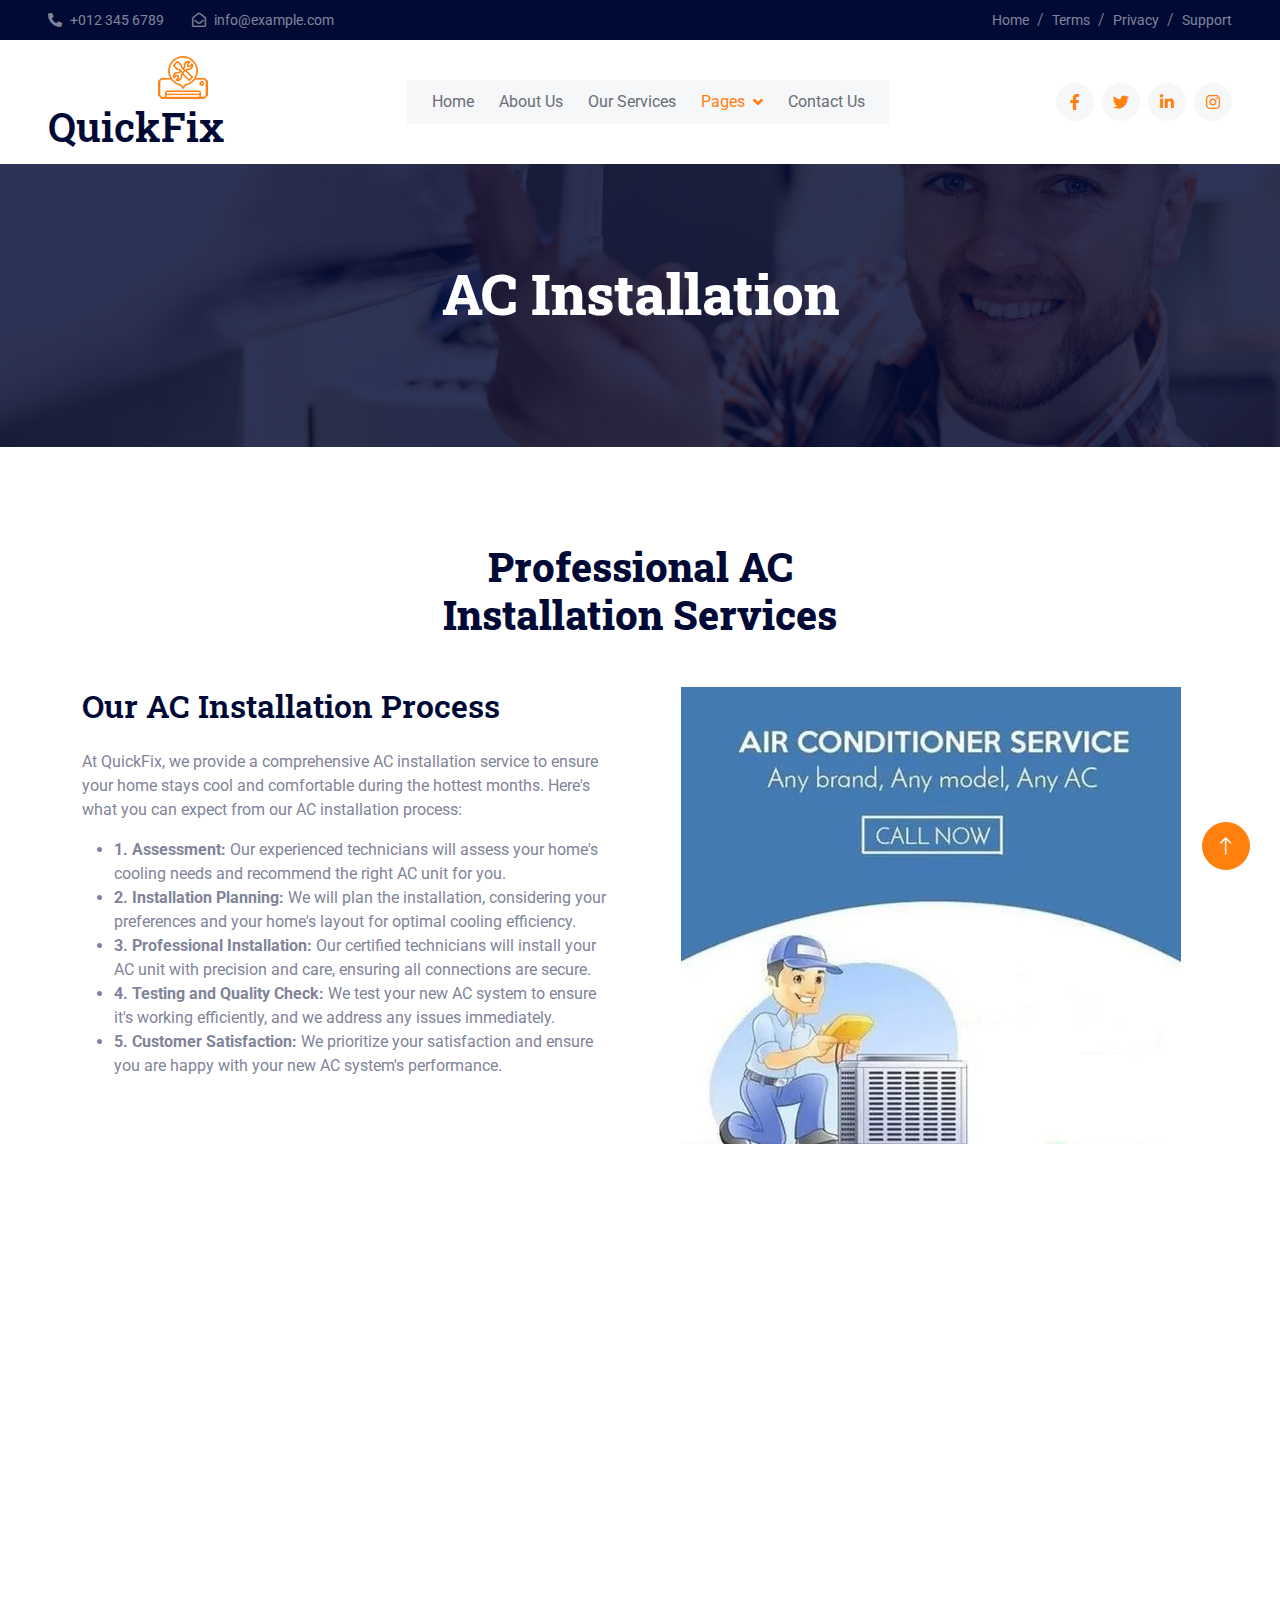
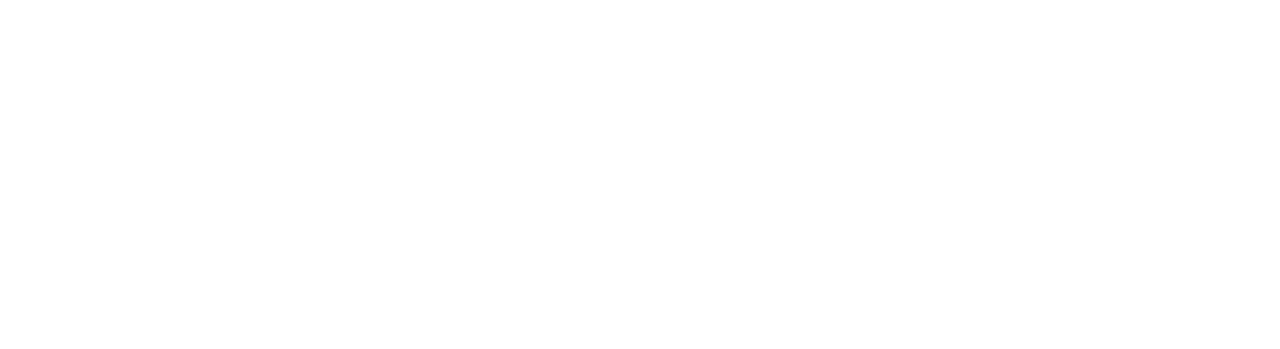
==== acinstallation.html @ 372313ba "Full sledge website" ====
<!DOCTYPE html>
<html lang="en">

<head>
    <meta charset="utf-8">
    <title>QuickFix</title>
    <meta content="width=device-width, initial-scale=1.0" name="viewport">
    <meta content="" name="keywords">
    <meta content="" name="description">

    <!-- Favicon -->
    <link href="img/favicon.ico" rel="icon">

    <!-- Google Web Fonts -->
    <link rel="preconnect" href="https://fonts.googleapis.com">
    <link rel="preconnect" href="https://fonts.gstatic.com" crossorigin>
    <link href="https://fonts.googleapis.com/css2?family=Roboto+Slab:wght@400;600;800&family=Roboto:wght@400;500;700&display=swap" rel="stylesheet"> 

    <!-- Icon Font Stylesheet -->
    <link href="https://cdnjs.cloudflare.com/ajax/libs/font-awesome/5.10.0/css/all.min.css" rel="stylesheet">
    <link href="https://cdn.jsdelivr.net/npm/bootstrap-icons@1.4.1/font/bootstrap-icons.css" rel="stylesheet">

    <!-- Libraries Stylesheet -->
    <link href="lib/animate/animate.min.css" rel="stylesheet">
    <link href="lib/owlcarousel/assets/owl.carousel.min.css" rel="stylesheet">

    <!-- Customized Bootstrap Stylesheet -->
    <link href="css/bootstrap.min.css" rel="stylesheet">

    <!-- Template Stylesheet -->
    <link href="css/style.css" rel="stylesheet">
</head>

<body>
    <!-- Spinner Start -->
    <div id="spinner" class="show bg-white position-fixed translate-middle w-100 vh-100 top-50 start-50 d-flex align-items-center justify-content-center">
        <div class="spinner-grow text-primary" role="status"></div>
    </div>
    <!-- Spinner End -->


    <!-- Topbar Start -->
    <div class="container-fluid bg-dark text-white-50 py-2 px-0 d-none d-lg-block">
        <div class="row gx-0 align-items-center">
            <div class="col-lg-7 px-5 text-start">
                <div class="h-100 d-inline-flex align-items-center me-4">
                    <small class="fa fa-phone-alt me-2"></small>
                    <small>+012 345 6789</small>
                </div>
                <div class="h-100 d-inline-flex align-items-center me-4">
                    <small class="far fa-envelope-open me-2"></small>
                    <small>info@example.com</small>
                </div>
            </div>
            <div class="col-lg-5 px-5 text-end">
                <ol class="breadcrumb justify-content-end mb-0">
                    <li class="breadcrumb-item"><a class="text-white-50 small" href="#">Home</a></li>
                    <li class="breadcrumb-item"><a class="text-white-50 small" href="#">Terms</a></li>
                    <li class="breadcrumb-item"><a class="text-white-50 small" href="#">Privacy</a></li>
                    <li class="breadcrumb-item"><a class="text-white-50 small" href="#">Support</a></li>
                </ol>
            </div>
        </div>
    </div>
    <!-- Topbar End -->


    <!-- Navbar Start -->
    <nav class="navbar navbar-expand-lg bg-white navbar-light sticky-top px-4 px-lg-5">
        <a href="index.html" class="navbar-brand d-flex align-items-center">
            <h1 class="m-0"><img class="img-fluid me-3" src="img/icon/icon-02-primary.png" alt="">QuickFix</h1>
        </a>
        <button type="button" class="navbar-toggler" data-bs-toggle="collapse" data-bs-target="#navbarCollapse">
            <span class="navbar-toggler-icon"></span>
        </button>
        <div class="collapse navbar-collapse" id="navbarCollapse">
            <div class="navbar-nav mx-auto bg-light pe-4 py-3 py-lg-0">
                <a href="index.html" class="nav-item nav-link">Home</a>
                <a href="about.html" class="nav-item nav-link">About Us</a>
                <a href="service.html" class="nav-item nav-link">Our Services</a>
                <div class="nav-item dropdown">
                    <a href="#" class="nav-link dropdown-toggle active" data-bs-toggle="dropdown">Pages</a>
                    <div class="dropdown-menu bg-light border-0 m-0">
                        <a href="feature.html" class="dropdown-item">Features</a>
                        <a href="quote.html" class="dropdown-item">Free Quote</a>
                        <a href="team.html" class="dropdown-item">Our Team</a>
                        <a href="testimonial.html" class="dropdown-item active">Reviews</a>
                        <a href="404.html" class="dropdown-item">Finance</a>
                    </div>
                </div>
                <a href="contact.html" class="nav-item nav-link">Contact Us</a>
            </div>
            <div class="h-100 d-lg-inline-flex align-items-center d-none">
                <a class="btn btn-square rounded-circle bg-light text-primary me-2" href=""><i class="fab fa-facebook-f"></i></a>
                <a class="btn btn-square rounded-circle bg-light text-primary me-2" href=""><i class="fab fa-twitter"></i></a>
                <a class="btn btn-square rounded-circle bg-light text-primary me-2" href=""><i class="fab fa-linkedin-in"></i></a>
                <a class="btn btn-square rounded-circle bg-light text-primary me-0" href=""><i class="fab fa-instagram"></i></a>
            </div>
        </div>
    </nav>
    <!-- Navbar End -->


    <!-- Page Header Start -->
    <div class="container-fluid page-header py-5 mb-5 wow fadeIn" data-wow-delay="0.1s">
        <div class="container text-center py-5">
            <h1 class="display-4 text-white animated slideInDown mb-4">AC Installation</h1>
        </div>
    </div>
    <!-- Page Header End -->


    <!-- AC Installation Section -->
<div class="container-xxl py-5">
    <div class="container">
        <div class="text-center mx-auto wow fadeInUp" data-wow-delay="0.1s" style="max-width: 500px;">
            <h1 class="display-6 mb-5">Professional AC Installation Services</h1>
        </div>
        <div class="row g-5">
            <div class="col-lg-6 wow fadeIn" data-wow-delay="0.5s">
                <h2 class="mb-4">Our AC Installation Process</h2>
                <p>At QuickFix, we provide a comprehensive AC installation service to ensure your home stays cool and comfortable during the hottest months. Here's what you can expect from our AC installation process:</p>
                <ul>
                    <li><strong>1. Assessment:</strong> Our experienced technicians will assess your home's cooling needs and recommend the right AC unit for you.</li>
                    <li><strong>2. Installation Planning:</strong> We will plan the installation, considering your preferences and your home's layout for optimal cooling efficiency.</li>
                    <li><strong>3. Professional Installation:</strong> Our certified technicians will install your AC unit with precision and care, ensuring all connections are secure.</li>
                    <li><strong>4. Testing and Quality Check:</strong> We test your new AC system to ensure it's working efficiently, and we address any issues immediately.</li>
                    <li><strong>5. Customer Satisfaction:</strong> We prioritize your satisfaction and ensure you are happy with your new AC system's performance.</li>
                </ul>
            </div>
            <div class="col-lg-6">
                <!-- You can add an image of AC installation here -->
                <img class="img-fluid" src="img/installation.jpg" alt="AC Installation">
            </div>
        </div>
    </div>
</div>
<!-- End of AC Installation Section -->

    <!-- Footer Start -->
    <div class="container-fluid bg-dark footer mt-5 pt-5 wow fadeIn" data-wow-delay="0.1s">
        <div class="container py-5">
            <div class="row g-5">
                <div class="col-md-6">
                    <h1 class="text-white mb-4"><img class="img-fluid me-3" src="img/icon/icon-02-light.png" alt="">QuickFix Heat and Cooling</h1>
                    <span>At QuickFix Heating and Cooling, we're dedicated to ensuring your indoor comfort and peace of mind. With years of experience, our team of skilled technicians is committed to providing top-quality heating and cooling solutions for both residential and commercial clients. We take pride in our 24/7 support, reasonable prices, and unmatched service, making us the trusted choice for HVAC needs in our community.</span>
                </div>
                <div class="col-md-6">
                    <h5 class="text-light mb-4">Newsletter</h5>
                    <p>Stay up to date with the latest news, offers, and updates from QuickFix Heating and Cooling. Sign up for our newsletter now!</p>
                    <div class="position-relative">
                        <input class="form-control bg-transparent w-100 py-3 ps-4 pe-5" type="text" placeholder="Your email">
                        <button type="button" class="btn btn-primary py-2 px-3 position-absolute top-0 end-0 mt-2 me-2">SignUp</button>
                    </div>
                </div>
                <div class="col-lg-3 col-md-6">
                    <h5 class="text-light mb-4">Get In Touch</h5>
                    <p><i class="fa fa-map-marker-alt me-3"></i>123 Street, New York, USA</p>
                    <p><i class="fa fa-phone-alt me-3"></i>+012 345 67890</p>
                    <p><i class="fa fa-envelope me-3"></i>info@example.com</p>
                </div>
                <div class="col-lg-3 col-md-6">
                    <h5 class="text-light mb-4">Our Services</h5>
                    <a class="btn btn-link" href="acinstallation.html">AC Installation</a>
                    <a class="btn btn-link" href="cooling.html">Cooling Services</a>
                    <a class="btn btn-link" href="heating.html">Heating Services</a>
                    <a class="btn btn-link" href="">Annual Inspections</a>
                </div>
                <div class="col-lg-3 col-md-6">
                    <h5 class="text-light mb-4">Quick Links</h5>
                    <a class="btn btn-link" href="about.html">About Us</a>
                    <a class="btn btn-link" href="contact.html">Contact Us</a>
                    <a class="btn btn-link" href="service.html">Our Services</a>
                </div>
                <div class="col-lg-3 col-md-6">
                    <h5 class="text-light mb-4">Follow Us</h5>
                    <div class="d-flex">
                        <a class="btn btn-square rounded-circle me-1" href=""><i class="fab fa-twitter"></i></a>
                        <a class="btn btn-square rounded-circle me-1" href=""><i class="fab fa-facebook-f"></i></a>
                        <a class="btn btn-square rounded-circle me-1" href=""><i class="fab fa-youtube"></i></a>
                        <a class="btn btn-square rounded-circle me-1" href=""><i class="fab fa-linkedin-in"></i></a>
                    </div>
                </div>
            </div>
        </div>
        <div class="container-fluid copyright">
            <div class="container">
                <div class="row">
                    <div class="col-md-6 text-center text-md-start mb-3 mb-md-0">
                        &copy; <a href="#">QuickFix 2023</a>, All Right Reserved.
                    </div>
                    <div class="col-md-6 text-center text-md-end">
                        Designed By <a href="https://github.com/tamoorsaeed22">//</a>
                    </div>
                </div>
            </div>
        </div>
    </div>
    <!-- Footer End -->


    <!-- Back to Top -->
    <a href="#" class="btn btn-lg btn-primary btn-lg-square rounded-circle back-to-top"><i class="bi bi-arrow-up"></i></a>


    <!-- JavaScript Libraries -->
    <script src="https://code.jquery.com/jquery-3.4.1.min.js"></script>
    <script src="https://cdn.jsdelivr.net/npm/bootstrap@5.0.0/dist/js/bootstrap.bundle.min.js"></script>
    <script src="lib/wow/wow.min.js"></script>
    <script src="lib/easing/easing.min.js"></script>
    <script src="lib/waypoints/waypoints.min.js"></script>
    <script src="lib/owlcarousel/owl.carousel.min.js"></script>
    <script src="lib/counterup/counterup.min.js"></script>
    <script src="lib/parallax/parallax.min.js"></script>

    <!-- Template Javascript -->
    <script src="js/main.js"></script>
</body>

</html>
---- css/style.css ----
:root {
    --primary: #FF800F;
    --secondary: #001064;
    --light: #F6F7F8;
    --dark: #010A35;
}

.back-to-top {
    position: fixed;
    display: none;
    right: 30px;
    bottom: 30px;
    z-index: 99;
}


/*** Spinner ***/
#spinner {
    opacity: 0;
    visibility: hidden;
    transition: opacity .5s ease-out, visibility 0s linear .5s;
    z-index: 99999;
}

#spinner.show {
    transition: opacity .5s ease-out, visibility 0s linear 0s;
    visibility: visible;
    opacity: 1;
}


/*** Button ***/
.btn {
    transition: .5s;
}

.btn.btn-primary,
.btn.btn-outline-primary:hover,
.btn.btn-secondary,
.btn.btn-outline-secondary:hover {
    color: #FFFFFF;
}

.btn.btn-primary:hover {
    background: var(--secondary);
    border-color: var(--secondary);
}

.btn.btn-secondary:hover {
    background: var(--primary);
    border-color: var(--primary);
}

.btn-square {
    width: 38px;
    height: 38px;
}

.btn-sm-square {
    width: 32px;
    height: 32px;
}

.btn-lg-square {
    width: 48px;
    height: 48px;
}

.btn-square,
.btn-sm-square,
.btn-lg-square {
    padding: 0;
    display: flex;
    align-items: center;
    justify-content: center;
    font-weight: normal;
}


/*** Navbar ***/
.navbar.sticky-top {
    top: -100px;
    transition: .5s;
}

.navbar .navbar-brand img {
    max-height: 60px;
}

.navbar .navbar-nav .nav-link {
    margin-left: 25px;
    padding: 10px 0;
    color: #696E77;
    font-weight: 400;
    outline: none;
}

.navbar .navbar-nav .nav-link:hover,
.navbar .navbar-nav .nav-link.active {
    color: var(--primary);
}

.navbar .dropdown-toggle::after {
    border: none;
    content: "\f107";
    font-family: "Font Awesome 5 Free";
    font-weight: 900;
    vertical-align: middle;
    margin-left: 8px;
}

img {
    max-width: 100%;
    height: auto;
    display: block;
    margin: 0 auto;
    position: relative;
    left: 0;
}


@media (max-width: 991.98px) {
    .navbar .navbar-brand img {
        max-height: 45px;
    }

    .navbar .navbar-nav {
        margin-top: 20px;
        margin-bottom: 15px;
    }

    .navbar .nav-item .dropdown-menu {
        padding-left: 30px;
    }
}

@media (min-width: 992px) {
    .navbar .nav-item .dropdown-menu {
        display: block;
        border: none;
        margin-top: 0;
        top: 150%;
        right: 0;
        opacity: 0;
        visibility: hidden;
        transition: .5s;
    }

    .navbar .nav-item:hover .dropdown-menu {
        top: 100%;
        visibility: visible;
        transition: .5s;
        opacity: 1;
    }
}


/*** Header ***/
.carousel-caption {
    top: 0;
    left: 0;
    right: 0;
    bottom: 0;
    display: flex;
    align-items: center;
    justify-content: center;
    text-align: center;
    background: rgba(1, 10, 53, .8);
    z-index: 1;
}

.carousel-control-prev,
.carousel-control-next {
    width: 15%;
}

.carousel-control-prev-icon,
.carousel-control-next-icon {
    width: 3rem;
    height: 3rem;
    background-color: var(--dark);
    border: 12px solid var(--dark);
    border-radius: 3rem;
}

@media (max-width: 768px) {
    #header-carousel .carousel-item {
        position: relative;
        min-height: 450px;
    }

    #header-carousel .carousel-item img {
        position: absolute;
        width: 100%;
        height: 100%;
        object-fit: cover;
    }
}

.page-header {
    background: linear-gradient(rgba(1, 10, 53, .8), rgba(1, 10, 53, .8)), url(../img/carousel-1.jpg) center center no-repeat;
    background-size: cover;
}

.page-header .breadcrumb-item a,
.page-header .breadcrumb-item+.breadcrumb-item::before {
    color: var(--light);
}

.page-header .breadcrumb-item a:hover,
.page-header .breadcrumb-item.active {
    color: var(--primary);
}


/*** Facts ***/
.facts {
	position: relative;
}

.facts * {
	position: relative;
	z-index: 1;
}

.facts::after {
	position: absolute;
	content: "";
	width: 100%;
	height: 100%;
	top: 0;
	left: 0;
    background: rgba(1, 10, 53, .8);
}


/*** Quote ***/
@media (min-width: 992px) {
    .container.quote {
        max-width: 100% !important;
    }

    .container.quote .quote-text {
        padding-left: calc(((100% - 960px) / 2) + .75rem);
    }

    .container.quote .quote-form {
        padding-right: calc(((100% - 960px) / 2) + .75rem);
    }
}

@media (min-width: 1200px) {
    .container.quote .quote-text  {
        padding-left: calc(((100% - 1140px) / 2) + .75rem);
    }

    .container.quote .quote-form  {
        padding-right: calc(((100% - 1140px) / 2) + .75rem);
    }
}

@media (min-width: 1400px) {
    .container.quote .quote-text  {
        padding-left: calc(((100% - 1320px) / 2) + .75rem);
    }

    .container.quote .quote-form  {
        padding-right: calc(((100% - 1320px) / 2) + .75rem);
    }
}

.container.quote .quote-text,
.container.quote .quote-form {
	position: relative;
}

.container.quote .quote-text *,
.container.quote .quote-form * {
	position: relative;
	z-index: 1;
}

.container.quote .quote-text::after,
.container.quote .quote-form::after {
	position: absolute;
	content: "";
	width: 100%;
	height: 100%;
	top: 0;
	left: 0;
}

.container.quote .quote-text::after {
    background: rgba(1, 10, 53, .8);
}

.container.quote .quote-form::after {
    background: rgba(255, 255, 255, .8);
}

.container.quote .quote-text .h-100,
.container.quote .quote-form .h-100 {
    padding: 6rem 0;
    display: flex;
    flex-direction: column;
    justify-content: center;
}


/*** Service ***/
.service-item .service-icon {
    width: 90px;
    height: 90px;
    display: flex;
    align-items: center;
    justify-content: center;
}

.service-item .service-icon img {
    max-width: 60px;
    max-height: 60px;
}


/*** Team ***/
.team-item .team-img::before,
.team-item .team-img::after {
    position: absolute;
    content: "";
    width: 0;
    height: 100%;
    top: 0;
    left: 0;
    background: rgba(1, 10, 53, .8);
    transition: .5s;
}

.team-item .team-img::after {
    left: auto;
    right: 0;
}

.team-item:hover .team-img::before,
.team-item:hover .team-img::after {
    width: 50%;
}

.team-item .team-img .team-social {
    position: absolute;
    width: 100%;
    height: 100%;
    top: 0;
    left: 0;
    display: flex;
    align-items: center;
    justify-content: center;
    transition: .5s;
    z-index: 3;
    opacity: 0;
}

.team-item:hover .team-img .team-social {
    transition-delay: .3s;
    opacity: 1;
}


/*** Testimonial ***/
.animated.pulse {
    animation-duration: 1.5s;
}

.testimonial-left,
.testimonial-right {
    position: relative;
}

.testimonial-left img,
.testimonial-right img {
    position: absolute;
    border-radius: 70px;
}

.testimonial-left img:nth-child(1),
.testimonial-right img:nth-child(3) {
    width: 70px;
    height: 70px;
    top: 10%;
    left: 50%;
    transform: translateX(-50%);
}

.testimonial-left img:nth-child(2),
.testimonial-right img:nth-child(2) {
    width: 60px;
    height: 60px;
    top: 50%;
    left: 10%;
    transform: translateY(-50%);
}

.testimonial-left img:nth-child(3),
.testimonial-right img:nth-child(1) {
    width: 50px;
    height: 50px;
    bottom: 10%;
    right: 10%;
}

.testimonial-carousel .owl-item img {
    width: 100px;
    height: 100px;
    border-radius: 100px;
}

.testimonial-carousel .owl-nav {
    margin-top: 30px;
    display: flex;
    justify-content: center;
}

.testimonial-carousel .owl-nav .owl-prev,
.testimonial-carousel .owl-nav .owl-next {
    margin: 0 5px;
    width: 45px;
    height: 45px;
    display: flex;
    align-items: center;
    justify-content: center;
    color: #FFFFFF;
    background: var(--primary);
    border-radius: 45px;
    font-size: 22px;
    transition: .5s;
}

.testimonial-carousel .owl-nav .owl-prev:hover,
.testimonial-carousel .owl-nav .owl-next:hover {
    background: var(--secondary);
}


/*** Footer ***/
.footer {
    color: #7F8499;
}

.footer .btn.btn-link {
    display: block;
    margin-bottom: 5px;
    padding: 0;
    text-align: left;
    color: #7F8499;
    font-weight: normal;
    text-transform: capitalize;
    transition: .3s;
}

.footer .btn.btn-link::before {
    position: relative;
    content: "\f105";
    font-family: "Font Awesome 5 Free";
    font-weight: 900;
    color: #7F8499;
    margin-right: 10px;
}

.footer .btn.btn-link:hover {
    color: var(--primary);
    letter-spacing: 1px;
    box-shadow: none;
}

.footer .btn.btn-square {
    color: #7F8499;
    border: 1px solid #7F8499;
}

.footer .btn.btn-square:hover {
    color: var(--light);
    border-color: var(--primary);
}

.footer .copyright {
    padding: 25px 0;
    border-top: 1px solid rgba(256, 256, 256, .1);
}

.footer .copyright a {
    color: var(--primary);
}

.footer .copyright a:hover {
    color: #FFFFFF;
}
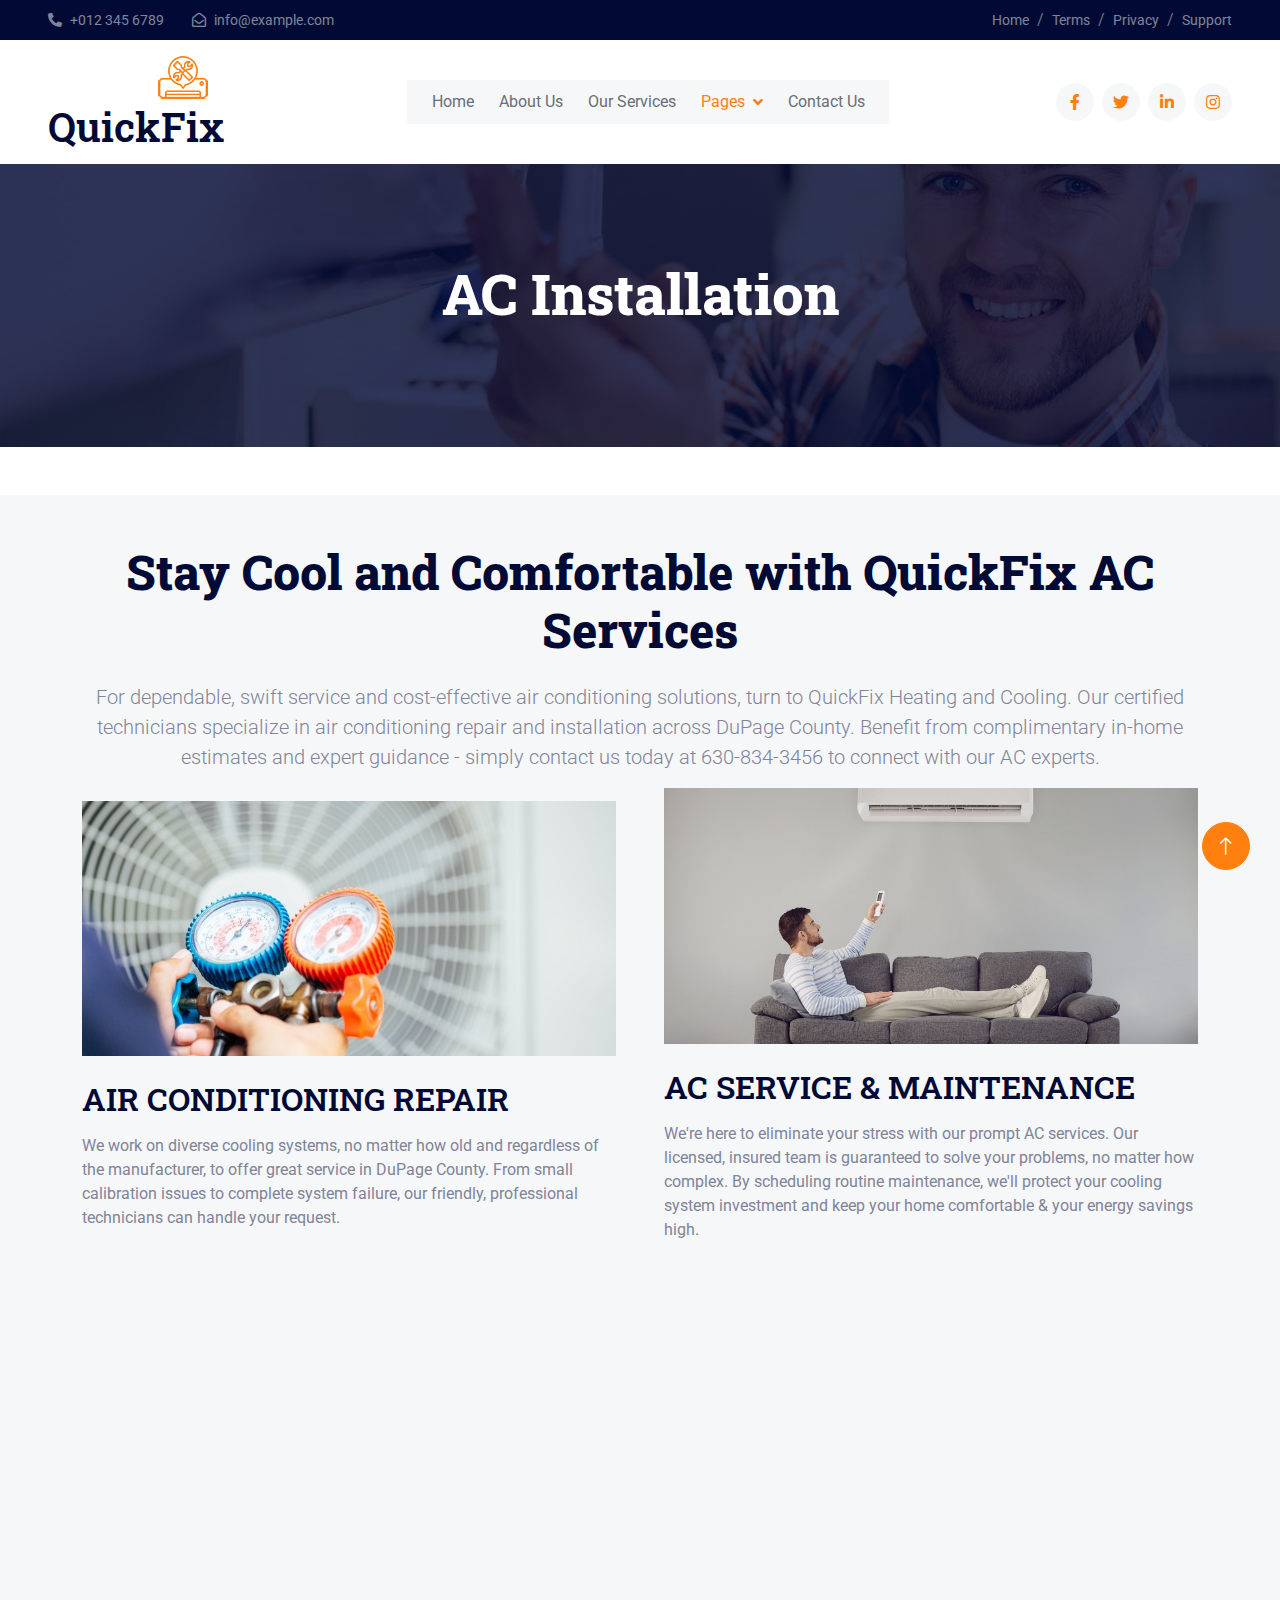
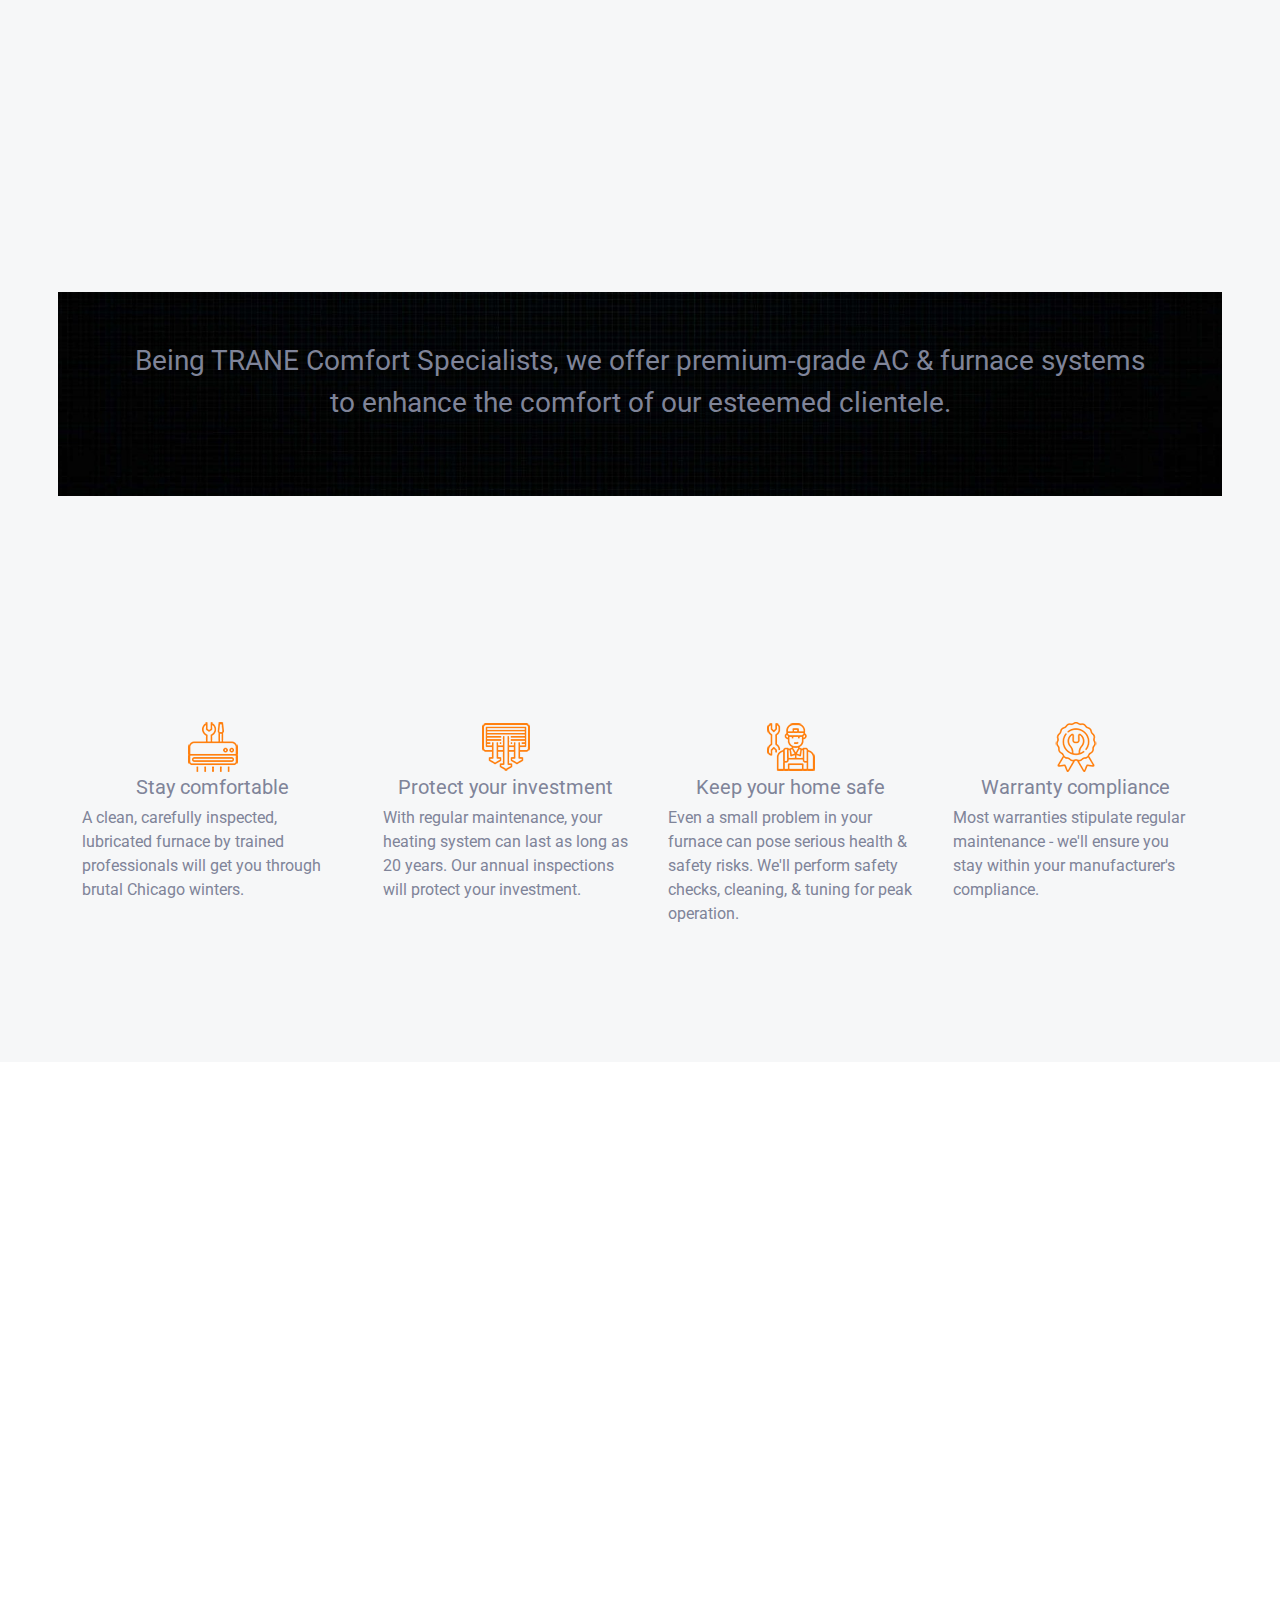
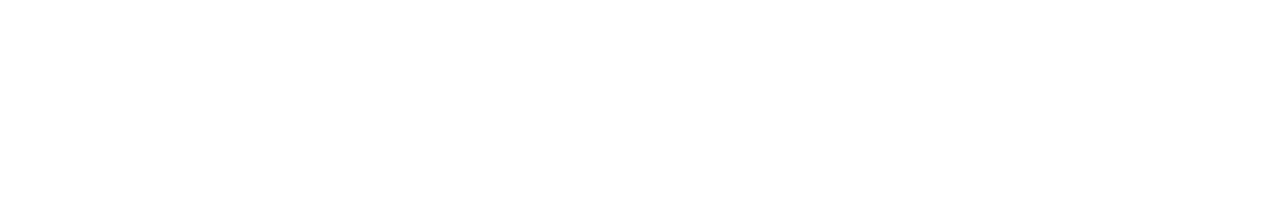
==== commit 2e6dda01: "modified" ====
--- a/acinstallation.html
+++ b/acinstallation.html
@@ -111,26 +111,110 @@
 
 
     <!-- AC Installation Section -->
-<div class="container-xxl py-5">
-    <div class="container">
-        <div class="text-center mx-auto wow fadeInUp" data-wow-delay="0.1s" style="max-width: 500px;">
-            <h1 class="display-6 mb-5">Professional AC Installation Services</h1>
-        </div>
-        <div class="row g-5">
-            <div class="col-lg-6 wow fadeIn" data-wow-delay="0.5s">
-                <h2 class="mb-4">Our AC Installation Process</h2>
-                <p>At QuickFix, we provide a comprehensive AC installation service to ensure your home stays cool and comfortable during the hottest months. Here's what you can expect from our AC installation process:</p>
-                <ul>
-                    <li><strong>1. Assessment:</strong> Our experienced technicians will assess your home's cooling needs and recommend the right AC unit for you.</li>
-                    <li><strong>2. Installation Planning:</strong> We will plan the installation, considering your preferences and your home's layout for optimal cooling efficiency.</li>
-                    <li><strong>3. Professional Installation:</strong> Our certified technicians will install your AC unit with precision and care, ensuring all connections are secure.</li>
-                    <li><strong>4. Testing and Quality Check:</strong> We test your new AC system to ensure it's working efficiently, and we address any issues immediately.</li>
-                    <li><strong>5. Customer Satisfaction:</strong> We prioritize your satisfaction and ensure you are happy with your new AC system's performance.</li>
-                </ul>
-            </div>
-            <div class="col-lg-6">
-                <!-- You can add an image of AC installation here -->
-                <img class="img-fluid" src="img/installation.jpg" alt="AC Installation">
+    <div class="container-xxl py-5 bg-light">
+        <div class="container">
+            <div class="text-center mx-auto wow fadeInUp" data-wow-delay="0.1s" style="max-width: 1200px;">
+                <h1 class="display-5 mb-4">Stay Cool and Comfortable with QuickFix AC Services</h1>
+                <p class="lead">For dependable, swift service and cost-effective air conditioning solutions, turn to QuickFix Heating and Cooling. Our certified technicians specialize in air conditioning repair and installation across DuPage County. Benefit from complimentary in-home estimates and expert guidance - simply contact us today at 630-834-3456 to connect with our AC experts.</p>
+            </div>
+            <div class="row g-5 align-items-center">
+                <div class="col-lg-6 wow fadeIn" data-wow-delay="0.5s">
+                    <img class="img-fluid mb-4" src="img/air-conditioning-1.jpg" alt="Heating Service 1">
+                    <h2 class="mb-3">AIR CONDITIONING REPAIR</h2>
+                    <p>We work on diverse cooling systems, no matter how old and regardless of the manufacturer, to offer great service in DuPage County. From small calibration issues to complete system failure, our friendly, professional technicians can handle your request.</p>
+                    <!-- Add your icons or additional content here -->
+                </div>
+                <div class="col-lg-6 wow fadeIn" data-wow-delay="0.6s">
+                    <img class="img-fluid mb-4" src="img/air-conditioning-3.jpg" alt="Heating Service 2">
+                    <h2 class="mb-3">AC SERVICE & MAINTENANCE</h2>
+                    <p>We're here to eliminate your stress with our prompt AC services. Our licensed, insured team is guaranteed to solve your problems, no matter how complex. By scheduling routine maintenance, we'll protect your cooling system investment and keep your home comfortable & your energy savings high. </p>
+                    <!-- Add your icons or additional content here -->
+                </div>
+                <div class="col-lg-6 wow fadeIn" data-wow-delay="0.7s">
+                    <img class="img-fluid mb-38" src="img/air-condioning 2.jpg" alt="Heating Service 3">
+                    <h2 class="mb-3" style="margin-top: 38px;">AIR CONDITIONING SERVICE</h2>
+                    <p>In Chicago weather, a sound AC unit is more than a luxury, it's a necessity. Our certified team will clean, tighten, & troubleshoot your cooling system to eliminate problems, maximize efficiency, and keep your system running smoothly and safely for a perfectly comfortable home.</p>
+                    <!-- Add your icons or additional content here -->
+                </div>
+                <div class="col-lg-6 wow fadeIn" data-wow-delay="0.8s">
+                    <img class="img-fluid mb-5" src="img/Home+Cooling+Page-1920w.webp" alt="Heating Service 4">
+                    <h2 class="mb-4" style="margin-top: 38px;">AIR CONDITIONING INSTALLATION</h2>
+                    <p>Replacing your air conditioner with a newer model will lower your energy bills while keeping your home and system running comfortably and efficiently. Our TRANE products deliver economical solutions for ultimate comfort and value. </p>
+                    <!-- Add your icons or additional content here -->
+                </div>
+                <!-- Black background section with additional text -->
+                <div class="bg-black py-5" style="background-image: url('img/plain-black-background-02fh7564l8qq4m6d.jpg'); background-size: cover; background-position: center;">
+                    <div class="container-fluid">
+                        <div class="row">
+                            <div class="col-14 text-orange text-center">
+                                <p class="fs-3 mb-4">
+                                    Being TRANE Comfort Specialists, we offer premium-grade AC & furnace systems to enhance the comfort of our esteemed clientele.
+                                </p>
+                            </div>
+                        </div>
+                    </div>
+                </div>
+                
+                <!-- Additional text sections with icons -->
+                <div class="text-center mx-auto wow fadeInUp" data-wow-delay="0.1s" style="max-width: 900px;">
+                    <h1 class="display-5 mb-4">We provide great services</h1>
+                </div>
+<div class="container py-5">
+    <div class="row">
+        <div class="col-lg-3 mb-4">
+            <div class="d-flex">
+                <div class="icon me-20">
+                    <!-- Replace 'your-icon-class' with your desired icon class -->
+                </div>
+                <div>
+                    <img src="img/icon/icon-01-primary.png" alt="Icon" class="img-fluid">
+                    <p class="fs-5 mb-1 text-center">Stay comfortable</p>
+                    <p>A clean, carefully inspected, lubricated furnace by trained professionals will get you through brutal Chicago winters.</p>
+                </div>
+            </div>
+        </div>
+        
+        <!-- Repeat the below structure for other sections with different text -->
+        
+        <div class="col-lg-3 mb-4">
+            <div class="d-flex">
+                <div class="icon me-3">
+                    <i class="your-icon-class"></i>
+                </div>
+                <div>
+                    <img src="img/icon/icon-04-primary.png" alt="Icon" class="img-fluid">
+                    <p class="fs-5 mb-1 text-center">Protect your investment</p>
+                    <p>With regular maintenance, your heating system can last as long as 20 years. Our annual inspections will protect your investment.</p>
+                </div>
+            </div>
+        </div>
+        
+        <div class="col-lg-3 mb-4">
+            <div class="d-flex">
+                <div class="icon me-3">
+                    <i class="your-icon-class"></i>
+                </div>
+                <div>
+                    <img src="img/icon/icon-07-primary.png" alt="Icon" class="img-fluid">
+                    <p class="fs-5 mb-1 text-center">Keep your home safe</p>
+                    <p>Even a small problem in your furnace can pose serious health & safety risks. We'll perform safety checks, cleaning, & tuning for peak operation.</p>
+                </div>
+            </div>
+        </div>
+        
+        <div class="col-lg-3 mb-4">
+            <div class="d-flex">
+                <div class="icon me-3">
+                    <i class="your-icon-class"></i>
+                </div>
+                <div>
+                    <img src="img/icon/icon-09-primary.png" alt="Icon" class="img-fluid">
+                    <p class="fs-5 mb-1 text-center">Warranty compliance</p>
+                    <p>Most warranties stipulate regular maintenance - we'll ensure you stay within your manufacturer's compliance.</p>
+                    </div>
+            </div>
+        </div>
+                </div>
             </div>
         </div>
     </div>
